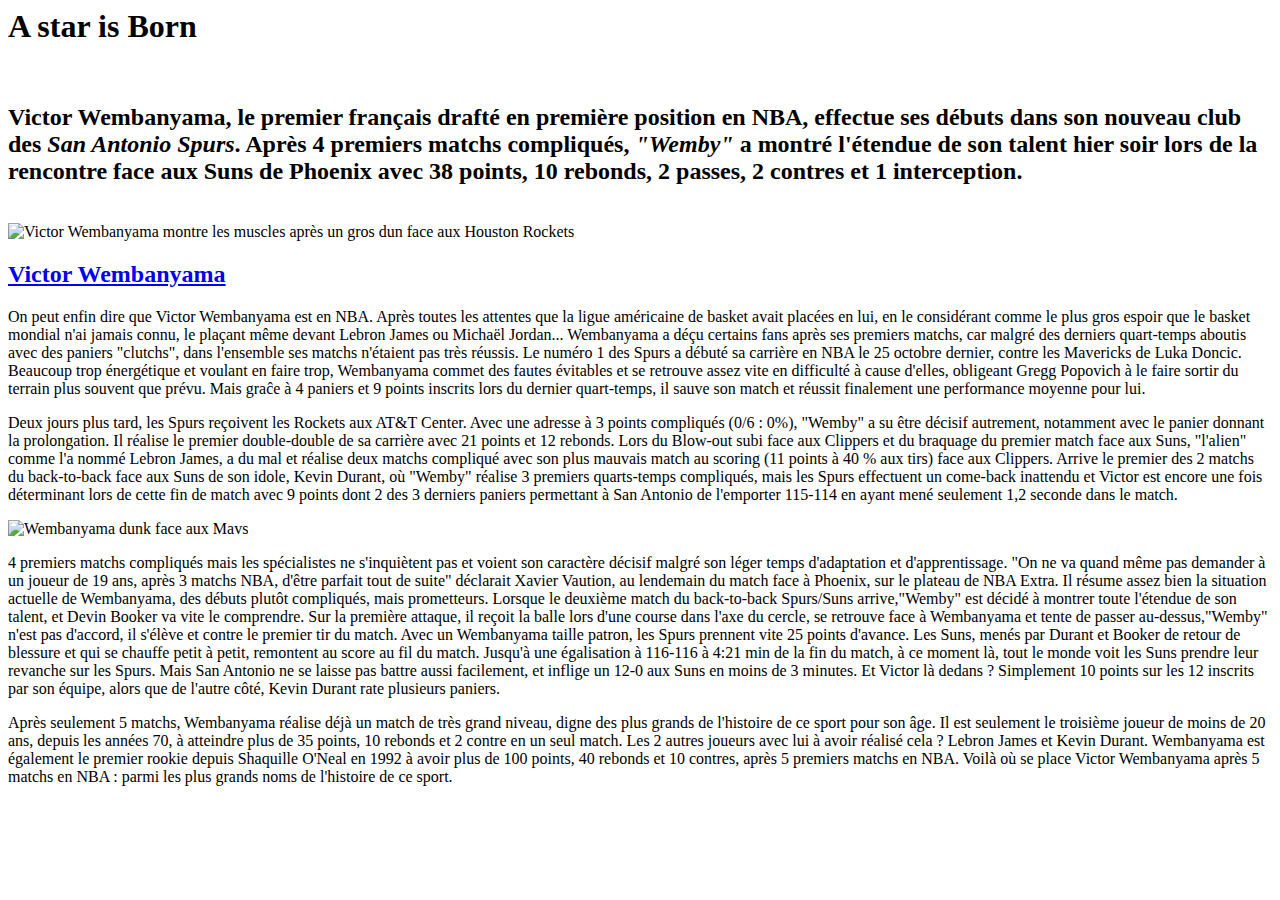
==== article_wemby.html @ 4e78af20 "Add files via upload" ====
<html lang="fr">
<head>
<title><strong>A star is Born</strong></title>
</head>
<link rel="stylesheet" href="style.css">
<link rel="stylesheet" type="text/css" href="https://fonts.googleapis.com/css2?family=Nunito+Sans:opsz,wght@6..12,200&display=swap">
<link rel="stylesheet" type="text/css" href="https://fonts.googleapis.com/css2?family=Exo+2:wght@300&display=swap">
<body id="article_wemby">

	<h1 id="titre_wemby"><strong>A star is Born</strong></h1>
	<br>
		<h2 id="chapo_wemby"><strong>Victor Wembanyama, le premier français drafté en première position en NBA, effectue ses débuts dans son nouveau club des <em>San Antonio Spurs</em>. Après 4 premiers matchs compliqués, <em>"Wemby"</em> a montré l'étendue de son talent hier soir lors de la rencontre face aux Suns de Phoenix avec 38 points, 10 rebonds, 2 passes, 2 contres et 1 interception.</strong></h2>
	</br>
		<img src="images/wemby.jpg" alt="Victor Wembanyama montre les muscles après un gros dun face aux Houston Rockets" id="Victor_Wembanyama">
		<h2 ><a href="https://fr.wikipedia.org/wiki/Victor_Wembanyama" target="_blank" id="lien_Victor">Victor Wembanyama</a></h2>

			<p>On peut enfin dire que Victor Wembanyama est en NBA. Après toutes les attentes que la ligue américaine de basket avait placées en lui, en le considérant comme le plus gros espoir que le basket mondial n'ai jamais connu, le plaçant même devant Lebron James ou Michaël Jordan... Wembanyama a déçu certains fans après ses premiers matchs, car malgré des derniers quart-temps aboutis avec des paniers "clutchs", dans l'ensemble ses matchs n'étaient pas très réussis. Le numéro 1 des Spurs a débuté sa carrière en NBA le 25 octobre dernier, contre les Mavericks de Luka Doncic. Beaucoup trop énergétique et voulant en faire trop, Wembanyama commet des fautes évitables et se retrouve assez vite en difficulté à cause d'elles, obligeant Gregg Popovich à le faire sortir du terrain plus souvent que prévu. Mais graĉe à 4 paniers et 9 points inscrits lors du dernier quart-temps, il sauve son match et réussit finalement une performance moyenne pour lui.</p>

			<p>Deux jours plus tard, les Spurs reçoivent les Rockets aux AT&T Center. Avec une adresse à 3 points compliqués (0/6 : 0%), "Wemby" a su être décisif autrement, notamment avec le panier donnant la prolongation. Il réalise le premier double-double de sa carrière avec 21 points et 12 rebonds. Lors du Blow-out subi face aux Clippers  et du braquage du premier match face aux Suns, "l'alien" comme l'a nommé Lebron James, a du mal et réalise deux matchs compliqué avec son plus mauvais match au scoring (11 points à 40 % aux tirs) face aux Clippers. Arrive le premier des 2 matchs du back-to-back face aux Suns de son idole, Kevin Durant, où "Wemby" réalise 3 premiers quarts-temps compliqués, mais les Spurs effectuent un come-back inattendu et Victor est encore une fois déterminant lors de cette fin de match avec 9 points dont 2 des 3 derniers paniers permettant à San Antonio de l'emporter 115-114 en ayant mené seulement 1,2 seconde dans le match.</p>
			<div class="wemby_mavs">
				<p ><img src="images/wemby_mavs.jpg" alt="Wembanyama dunk face aux Mavs" id="wemby_gauche_article"></p>
				<p id="wemby_texte_photo">4 premiers matchs compliqués mais les spécialistes ne s'inquiètent pas et voient son caractère décisif malgré son léger temps d'adaptation et d'apprentissage. "On ne va quand même pas demander à un joueur de 19 ans, après 3 matchs NBA, d'être parfait tout de suite" déclarait Xavier Vaution, au lendemain du match face à Phoenix, sur le plateau de NBA Extra. Il résume assez bien la situation actuelle de Wembanyama, des débuts plutôt compliqués, mais prometteurs. Lorsque le deuxième match du back-to-back Spurs/Suns arrive,"Wemby" est décidé à montrer toute l'étendue de son talent, et Devin Booker va vite le comprendre. Sur la première attaque, il reçoit la balle lors d'une course dans l'axe du cercle, se retrouve face à Wembanyama et tente de passer au-dessus,"Wemby" n'est pas d'accord, il s'élève et contre le premier tir du match. Avec un Wembanyama taille patron, les Spurs prennent vite 25 points d'avance. Les Suns, menés par Durant et Booker  de retour de blessure et qui se chauffe petit à petit, remontent au score au fil du match. Jusqu'à une égalisation à 116-116 à 4:21 min de la fin du match, à ce moment là, tout le monde voit les Suns prendre leur revanche sur les Spurs. Mais San Antonio ne se laisse pas battre aussi facilement, et inflige un 12-0 aux Suns en moins de 3 minutes. Et Victor là dedans ? Simplement 10 points sur les 12 inscrits par son équipe, alors que de l'autre côté, Kevin Durant rate plusieurs paniers.</p>
			</div>

			<p>Après seulement 5 matchs, Wembanyama réalise déjà un match de très grand niveau, digne des plus grands de l'histoire de ce sport pour son âge. Il est seulement le troisième joueur de moins de 20 ans, depuis les années 70, à atteindre plus de 35 points, 10 rebonds et 2 contre en un seul match. Les 2 autres joueurs avec lui à avoir réalisé cela ? Lebron James et Kevin Durant. Wembanyama est également le premier rookie depuis Shaquille O'Neal en 1992 à avoir plus de 100 points, 40 rebonds et 10 contres, après 5 premiers matchs en NBA. Voilà où se place Victor Wembanyama après 5 matchs en NBA : parmi les plus grands noms de l'histoire de ce sport.</p>
</body>
</html>
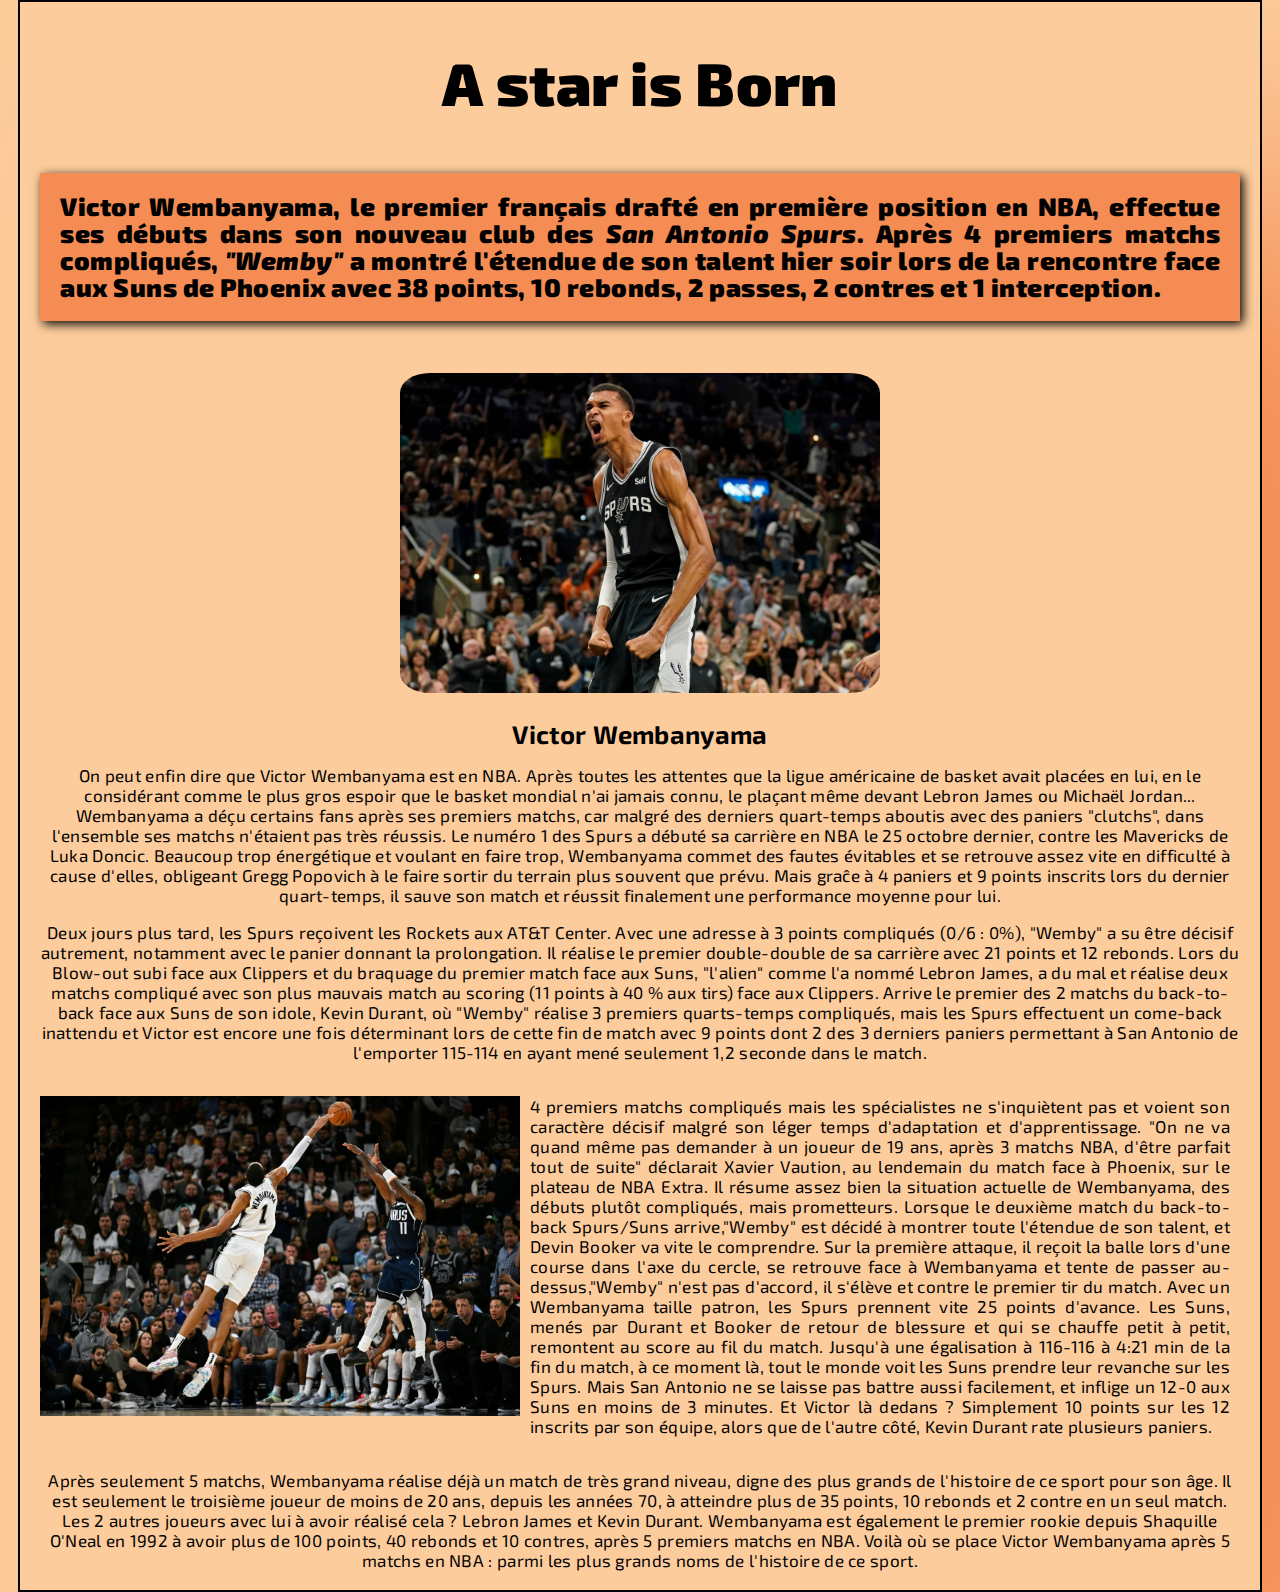
==== commit c49846f7: "Add files via upload" ====
--- a/article_wemby.html
+++ b/article_wemby.html
@@ -1,24 +1,25 @@
 <html lang="fr">
 <head>
 <title><strong>A star is Born</strong></title>
-</head>
 <link rel="stylesheet" href="style.css">
 <link rel="stylesheet" type="text/css" href="https://fonts.googleapis.com/css2?family=Nunito+Sans:opsz,wght@6..12,200&display=swap">
 <link rel="stylesheet" type="text/css" href="https://fonts.googleapis.com/css2?family=Exo+2:wght@300&display=swap">
+</head>
+
 <body id="article_wemby">
 
 	<h1 id="titre_wemby"><strong>A star is Born</strong></h1>
 	<br>
 		<h2 id="chapo_wemby"><strong>Victor Wembanyama, le premier français drafté en première position en NBA, effectue ses débuts dans son nouveau club des <em>San Antonio Spurs</em>. Après 4 premiers matchs compliqués, <em>"Wemby"</em> a montré l'étendue de son talent hier soir lors de la rencontre face aux Suns de Phoenix avec 38 points, 10 rebonds, 2 passes, 2 contres et 1 interception.</strong></h2>
 	</br>
-		<img src="images/wemby.jpg" alt="Victor Wembanyama montre les muscles après un gros dun face aux Houston Rockets" id="Victor_Wembanyama">
+		<img src="IMAGES/wemby.jpg" alt="Victor Wembanyama montre les muscles après un gros dunk face aux Houston Rockets" id="Victor_Wembanyama">
 		<h2 ><a href="https://fr.wikipedia.org/wiki/Victor_Wembanyama" target="_blank" id="lien_Victor">Victor Wembanyama</a></h2>
 
 			<p>On peut enfin dire que Victor Wembanyama est en NBA. Après toutes les attentes que la ligue américaine de basket avait placées en lui, en le considérant comme le plus gros espoir que le basket mondial n'ai jamais connu, le plaçant même devant Lebron James ou Michaël Jordan... Wembanyama a déçu certains fans après ses premiers matchs, car malgré des derniers quart-temps aboutis avec des paniers "clutchs", dans l'ensemble ses matchs n'étaient pas très réussis. Le numéro 1 des Spurs a débuté sa carrière en NBA le 25 octobre dernier, contre les Mavericks de Luka Doncic. Beaucoup trop énergétique et voulant en faire trop, Wembanyama commet des fautes évitables et se retrouve assez vite en difficulté à cause d'elles, obligeant Gregg Popovich à le faire sortir du terrain plus souvent que prévu. Mais graĉe à 4 paniers et 9 points inscrits lors du dernier quart-temps, il sauve son match et réussit finalement une performance moyenne pour lui.</p>
 
 			<p>Deux jours plus tard, les Spurs reçoivent les Rockets aux AT&T Center. Avec une adresse à 3 points compliqués (0/6 : 0%), "Wemby" a su être décisif autrement, notamment avec le panier donnant la prolongation. Il réalise le premier double-double de sa carrière avec 21 points et 12 rebonds. Lors du Blow-out subi face aux Clippers  et du braquage du premier match face aux Suns, "l'alien" comme l'a nommé Lebron James, a du mal et réalise deux matchs compliqué avec son plus mauvais match au scoring (11 points à 40 % aux tirs) face aux Clippers. Arrive le premier des 2 matchs du back-to-back face aux Suns de son idole, Kevin Durant, où "Wemby" réalise 3 premiers quarts-temps compliqués, mais les Spurs effectuent un come-back inattendu et Victor est encore une fois déterminant lors de cette fin de match avec 9 points dont 2 des 3 derniers paniers permettant à San Antonio de l'emporter 115-114 en ayant mené seulement 1,2 seconde dans le match.</p>
 			<div class="wemby_mavs">
-				<p ><img src="images/wemby_mavs.jpg" alt="Wembanyama dunk face aux Mavs" id="wemby_gauche_article"></p>
+				<p ><img src="IMAGES/wemby_mavs.jpg" alt="Wembanyama dunk face aux Mavs" id="wemby_gauche_article"></p>
 				<p id="wemby_texte_photo">4 premiers matchs compliqués mais les spécialistes ne s'inquiètent pas et voient son caractère décisif malgré son léger temps d'adaptation et d'apprentissage. "On ne va quand même pas demander à un joueur de 19 ans, après 3 matchs NBA, d'être parfait tout de suite" déclarait Xavier Vaution, au lendemain du match face à Phoenix, sur le plateau de NBA Extra. Il résume assez bien la situation actuelle de Wembanyama, des débuts plutôt compliqués, mais prometteurs. Lorsque le deuxième match du back-to-back Spurs/Suns arrive,"Wemby" est décidé à montrer toute l'étendue de son talent, et Devin Booker va vite le comprendre. Sur la première attaque, il reçoit la balle lors d'une course dans l'axe du cercle, se retrouve face à Wembanyama et tente de passer au-dessus,"Wemby" n'est pas d'accord, il s'élève et contre le premier tir du match. Avec un Wembanyama taille patron, les Spurs prennent vite 25 points d'avance. Les Suns, menés par Durant et Booker  de retour de blessure et qui se chauffe petit à petit, remontent au score au fil du match. Jusqu'à une égalisation à 116-116 à 4:21 min de la fin du match, à ce moment là, tout le monde voit les Suns prendre leur revanche sur les Spurs. Mais San Antonio ne se laisse pas battre aussi facilement, et inflige un 12-0 aux Suns en moins de 3 minutes. Et Victor là dedans ? Simplement 10 points sur les 12 inscrits par son équipe, alors que de l'autre côté, Kevin Durant rate plusieurs paniers.</p>
 			</div>
 
--- a/style.css
+++ b/style.css
@@ -0,0 +1,98 @@
+#page_acceuil{
+	text-align:center;
+	margin: 40px;
+	font-family: 'Exo 2';
+}
+#articles{
+	text-align: center;
+	margin: 40px;
+}
+#titre_site{
+	background-color: #F8192A;
+	padding :20px;
+	color: white;
+}
+.presentation_wemby{
+	display: flex;
+	justify-content: space-between;
+	border: 2px solid black;
+	margin-left: 300px;
+}
+.presentation_wemby #titre_wemby_acceuil{
+	padding: 1.7px auto;
+	text-align: center;
+	font-size: 25px;
+}
+.presentation_wemby #paragraphe_acceuil{
+	padding-left: 20px;
+	padding-right: 20px;
+	text-align: justify;
+	font-size: 15px;
+}
+.presentation_wemby #dunk_wemby{
+	width: 400px;
+	height: 240px;
+}
+#article_wemby{
+	background:#FCCC9C;
+	font-family:'Exo 2';
+	text-align: center;
+	font-size: 17px;
+	line-height: 20px;
+	letter-spacing: 0.3px;
+	width: 1200px;
+	margin: 0 auto;
+	padding:70px 20px 20px 20px;
+	box-shadow:200px 200px 500px #F48C54;
+	border:2px solid black;
+}
+#titre_wemby{
+	font-size: 60px;
+}
+#chapo_wemby{
+	background-color: #F48C54;
+	line-height: 27px;
+	letter-spacing: 0.5px;
+	text-align: justify;
+	padding: 20px;
+	box-shadow: 3px 3px 10px rgb(0, 0, 0, 1.0);
+}
+#Victor_Wembanyama {
+	width:480px;
+	heigh:360px;
+	padding:10px 0px 10px 0px;
+	border-radius: 30px;
+}
+#lien_Victor{
+	text-decoration: none;
+	color: black;
+}
+#lien_Victor:hover{
+	color: #7C7C7C;
+	text-decoration: underline;
+}
+
+.wemby_mavs{
+	display: flex;
+	justify-content: space-between;
+	width: 100%;
+}
+.wemby_mavs #wemby_gauche_article{
+	width: 480px;
+	height: 320px;
+}
+.wemby_mavs #wemby_texte_photo{
+	text-align: justify;
+	padding-left: 10px;
+	padding-right: 10px;
+}
+
+.lien{
+	text-decoration: none;
+	color: black;
+}
+
+.lien:hover{
+	color: #7C7C7C;
+	text-decoration: underline;
+}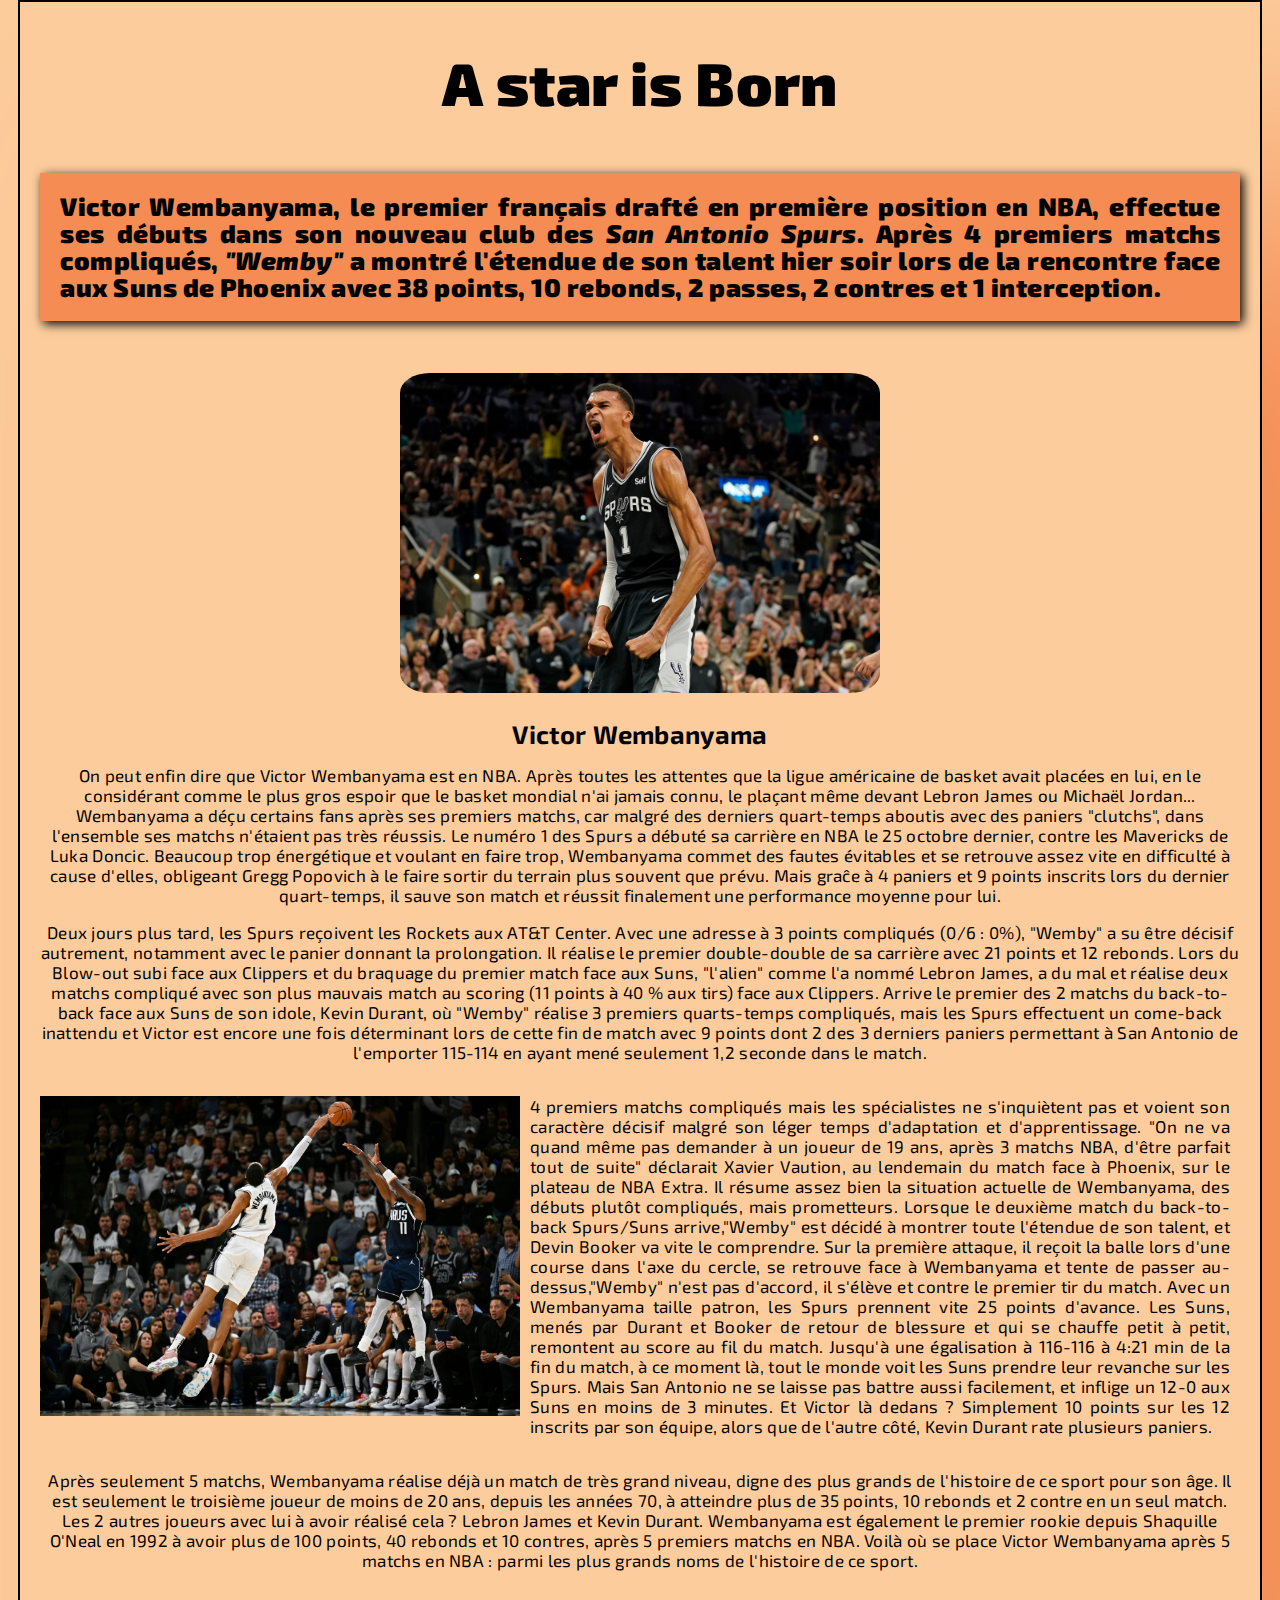
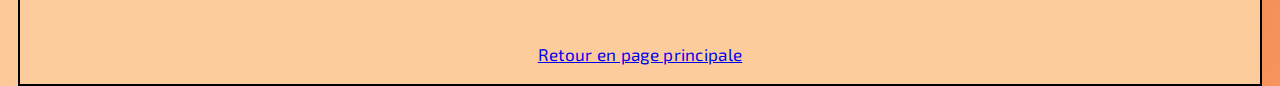
==== commit a2d9b99a: "Add files via upload" ====
--- a/article_wemby.html
+++ b/article_wemby.html
@@ -4,6 +4,7 @@
 <link rel="stylesheet" href="style.css">
 <link rel="stylesheet" type="text/css" href="https://fonts.googleapis.com/css2?family=Nunito+Sans:opsz,wght@6..12,200&display=swap">
 <link rel="stylesheet" type="text/css" href="https://fonts.googleapis.com/css2?family=Exo+2:wght@300&display=swap">
+<link rel="stylesheet" href="index.html">
 </head>
 
 <body id="article_wemby">
@@ -24,5 +25,7 @@
 			</div>
 
 			<p>Après seulement 5 matchs, Wembanyama réalise déjà un match de très grand niveau, digne des plus grands de l'histoire de ce sport pour son âge. Il est seulement le troisième joueur de moins de 20 ans, depuis les années 70, à atteindre plus de 35 points, 10 rebonds et 2 contre en un seul match. Les 2 autres joueurs avec lui à avoir réalisé cela ? Lebron James et Kevin Durant. Wembanyama est également le premier rookie depuis Shaquille O'Neal en 1992 à avoir plus de 100 points, 40 rebonds et 10 contres, après 5 premiers matchs en NBA. Voilà où se place Victor Wembanyama après 5 matchs en NBA : parmi les plus grands noms de l'histoire de ce sport.</p>
+			<br></br>
+			<p ><a href="index.html" target="blank" id="retour">Retour en page principale</p>
 </body>
 </html>